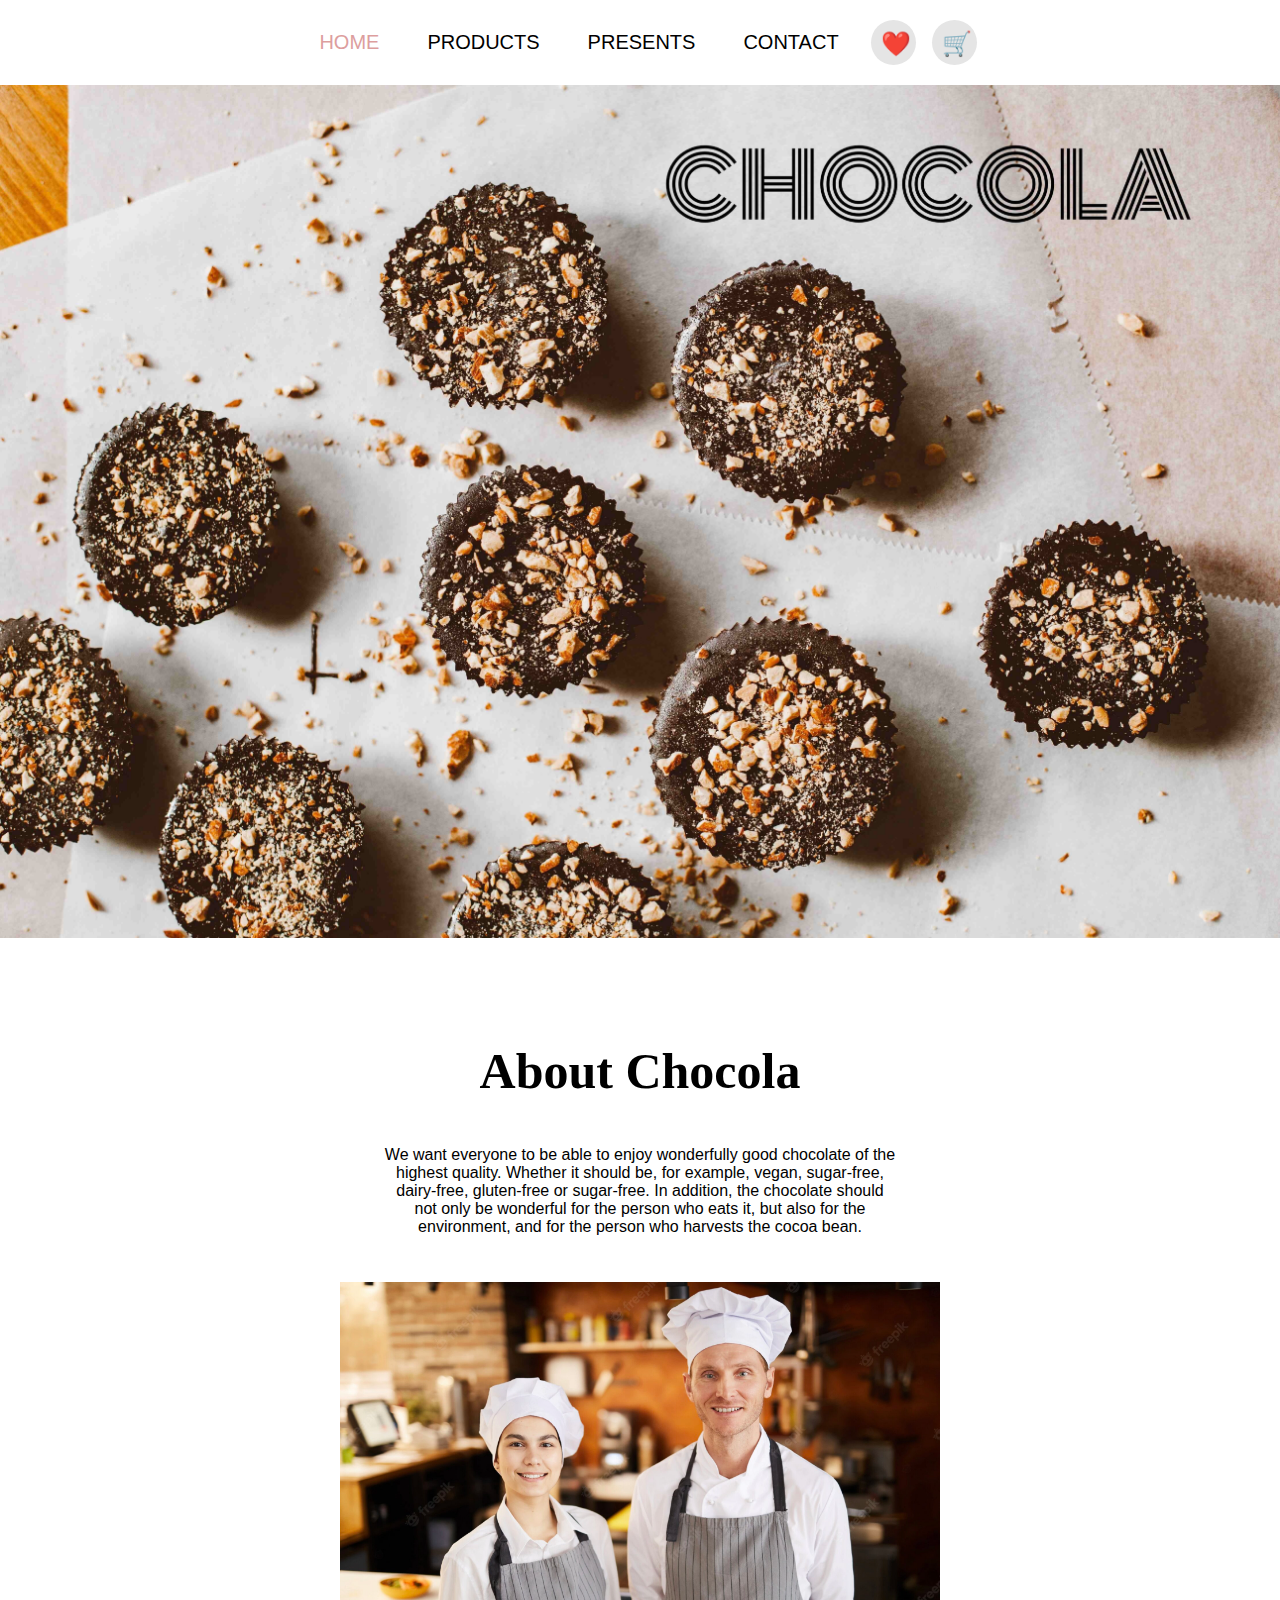
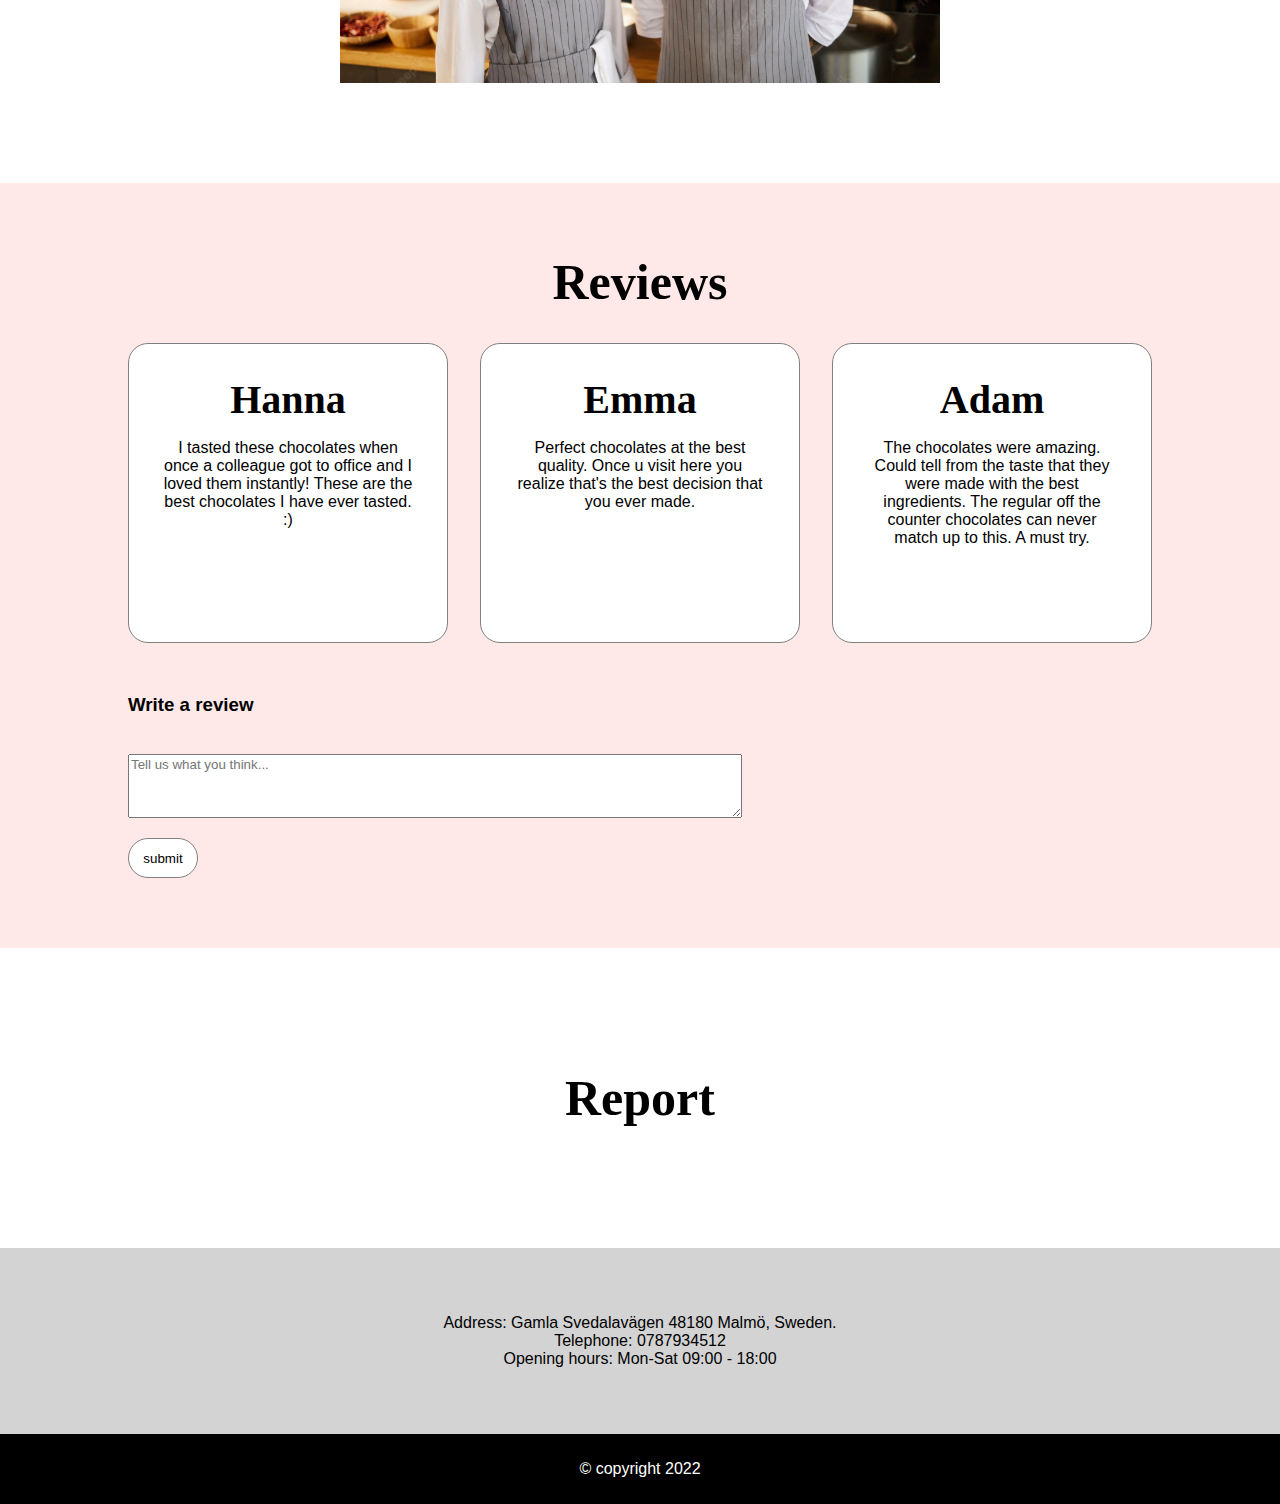
==== index.html @ a3780b0a "initial commit" ====
<!DOCTYPE html>

<html lang="en">
  <head>
    <meta charset="UTF-8" />
    <link rel="stylesheet" href="style.css" />
    <title>Chocola homepage</title>
  </head>

  <body>
    <header class="header">
      <ul class="nav">
        <li class="nav-item">
          <a class="nav-link active" href="index.html">HOME</a>
        </li>
        <li class="nav-item">
          <a class="nav-link" href="products.html">PRODUCTS</a>
        </li>
        <li class="nav-item">
          <a class="nav-link" href="presents.html">PRESENTS</a>
        </li>
        <li class="nav-item">
          <a class="nav-link" href="contact.html">CONTACT</a>
        </li>
        <button class="header-button">❤️</button>
        <button class="header-button">🛒</button>
      </ul>
    </header>

    <div class="header-img-container">
      <img id="header-img" src="media/bg3.jpeg" alt="chocolate" />
    </div>

    <div class="about-us">
      <h2>About Chocola</h2>
      <p>
        We want everyone to be able to enjoy wonderfully good chocolate of the
        highest quality. Whether it should be, for example, vegan, sugar-free,
        dairy-free, gluten-free or sugar-free. In addition, the chocolate should
        not only be wonderful for the person who eats it, but also for the
        environment, and for the person who harvests the cocoa bean.
      </p>
      <img class="owners-img" src="media/personal2.jpeg" alt="owners" />
    </div>

    <div class="reviews-container">
      <h2>Reviews</h2>
      <div class="reviews">
        <div class="card">
          <h5 class="card-title">Hanna</h5>
          <p class="card-text">
            I tasted these chocolates when once a colleague got to office and I
            loved them instantly! These are the best chocolates I have ever
            tasted. :)
          </p>
        </div>
        <div class="card">
          <h5 class="card-title">Emma</h5>
          <p class="card-text">
            Perfect chocolates at the best quality. Once u visit here you
            realize that's the best decision that you ever made.
          </p>
        </div>
        <div class="card">
          <h5 class="card-title">Adam</h5>
          <p class="card-text">
            The chocolates were amazing. Could tell from the taste that they
            were made with the best ingredients. The regular off the counter
            chocolates can never match up to this. A must try.
          </p>
        </div>
      </div>
      <div class="write-review-container">
        <h3>Write a review</h3>
        <textarea
          class="review-textarea"
          placeholder="Tell us what you think..."
        ></textarea>
        <button class="submit-review-button">submit</button>
      </div>
    </div>

    <div class="report">
      <a class="nav-link" href="rapport.html"><h2>Report</h2></a>
    </div>

    <footer>
      <p class="address-text">
        Address: Gamla Svedalavägen 48180 Malmö, Sweden.
        <br />Telephone: 0787934512 <br />Opening hours: Mon-Sat 09:00 - 18:00
      </p>

      <div class="copyright-container">
        <p class="copyright-text">© copyright 2022</p>
      </div>
    </footer>
  </body>
</html>
---- style.css ----
body {
  margin: 0;
  min-height: 100vh;
}

*,
::after,
::before {
  box-sizing: border-box;
  font-family: sans-serif;
}

header {
  width: 100vw;
}

h1,
h2 {
  font-family: cursive;
  margin: 0;
}

h1 {
  font-size: 65px;
}

h2 {
  font-size: 50px;
}

.nav {
  display: flex;
  align-items: center;
  justify-content: center;
  gap: 1rem;
  padding: 20px;
}

ul {
  list-style-type: none;
  margin: 0;
  padding: 0;
}

a {
  color: black;
  text-decoration: none;
}

a.active {
  color: rgb(221, 158, 158);
}

a:hover {
  color: grey;
}

.nav li a {
  font-size: 20px;
  padding: 0.5rem 1rem;
  display: block;
}

.header-button {
  background-color: rgb(229, 229, 229);
  border-radius: 100%;
  border: none;
  font-size: 24px;
  width: 45px;
  height: 45px;
  padding: 10px;
  cursor: pointer;
}

.header-img-container {
  width: 100vw;
  overflow: hidden;
  display: block;
}

#header-img {
  max-width: 100%;
  height: auto;
}

.about-us {
  display: flex;
  flex-direction: column;
  align-items: center;
  gap: 30px;
  text-align: center;
  margin: 100px 30%;
}

.owners-img {
  max-width: 600px;
}

.reviews-container {
  padding: 70px 10%;
  background-color: #ffe9e8;
  display: flex;
  flex-direction: column;
  gap: 2rem;
}

.reviews-container h2 {
  text-align: center;
}

.reviews {
  display: flex;
  align-items: center;
  justify-content: center;
  gap: 2rem;
}

.card {
  flex: 1 1 0;
  width: 0;
  text-align: center;
  background-color: white;
  border: 1px solid gray;
  border-radius: 20px;
  padding: 2rem;
  height: 300px;
}

.card-title {
  margin: 0;
  font-family: cursive;
  font-size: 40px;
}

.write-review-container {
  display: flex;
  flex-direction: column;
  gap: 20px;
}

.review-textarea {
  width: 60%;
  height: 4rem;
}

.submit-review-button {
  width: 70px;
  height: 40px;
  background-color: white;
  border-radius: 20px;
  border: 0.25px solid grey;
}

.submit-review-button:hover {
  background-color: lightgrey;
  cursor: pointer;
}

.report {
  height: 300px;
  width: 100%;
  display: flex;
  align-items: center;
  justify-content: center;
}

footer {
  display: flex;
  flex-direction: column;
  justify-content: center;
  background-color: lightgrey;
  text-align: center;
}

.address-text {
  padding: 50px;
}

.copyright-container {
  text-align: center;
  color: white;
  background-color: black;
  padding: 10px;
}

/* Presents page */

.page-title {
  text-align: center;
  padding: 100px;
  font-size: 100px;
  font-family: cursive;
}

.card-deck {
  padding: 50px;
}

/* Products page */

.wrapper {
  width: 100vw;
  margin: 0 auto 100px auto;
  display: flex;
}

.gallery-nav {
  flex: 1 1 auto;
  padding: 10px;
  position: sticky;
  top: 0;
}

.gallery-nav a {
  display: block;
  font-size: 20px;
  width: 200px;
  height: 40px;
  padding: 10px 20px;
}

.discounts a {
  color: rgb(183, 51, 51);
}

main {
  flex: 2 1 auto;
  display: flex;
  flex-direction: column;
  gap: 50px;
}

.main-presents {
  margin: 100px auto;
  display: flex;
}

.gallery-name {
  font-size: 32px;
  margin: 0 20%;
}

.gallery-name a {
  color: black;
  font-family: cursive;
}

.product-group {
  display: flex;
  flex-direction: column;
  gap: 2rem;
}

.product-cards {
  display: flex;
  flex-wrap: wrap;
  gap: 1rem;
  margin: 0 20%;
}

.main-presents .product-cards {
  margin: 0 4rem;
  justify-content: space-evenly;
}

.product-card {
  border: 1px solid grey;
  border-radius: 10px;
  max-width: 300px;
  background-color: rgb(231, 231, 231);
}

.product-image-container {
  background-color: white;
  border-radius: 10px 10px 0 0;
  height: 240px;
}

.product-card img {
  width: 100%;
  border-radius: 10px 10px 0 0;
}

.product-info {
  display: flex;
  justify-content: space-between;
  padding: 10px;
}

.product-title {
  margin: 0;
}

.card-actions {
  display: flex;
}

.card-actions button {
  background-color: rgb(229, 229, 229);
  border-radius: 100%;
  border: none;
  font-size: 24px;
}

.card-actions button:hover {
  cursor: pointer;
}

/* contact us page */

.form-container {
  width: 100%;
  min-height: 60vh;
  margin: 50px 0;
}

.form-container form {
  margin: 0 auto;
  width: 900px;
}

.form-group {
  margin-bottom: 1rem;
  display: flex;
  gap: 0.5rem;
  flex-direction: column;
}

input.form-control {
  height: 2rem;
  padding: 0.375rem 0.75rem;
}
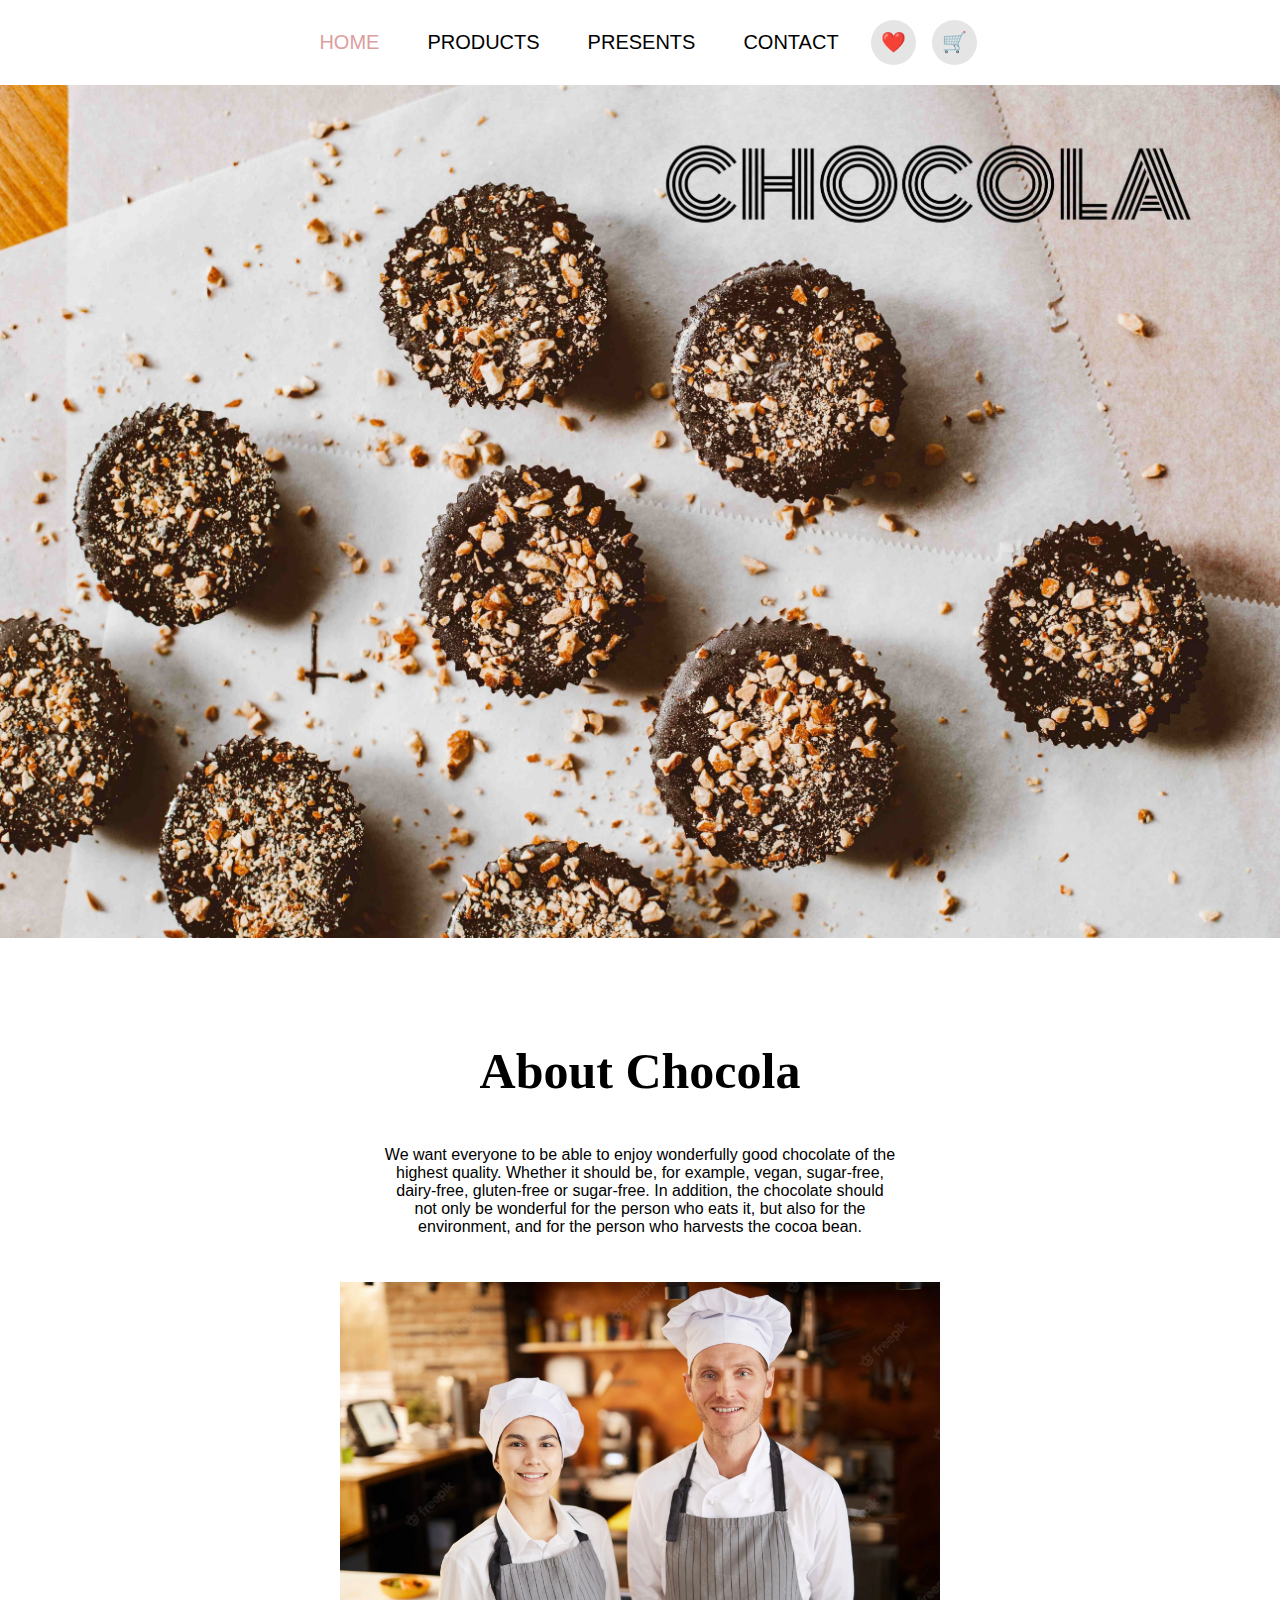
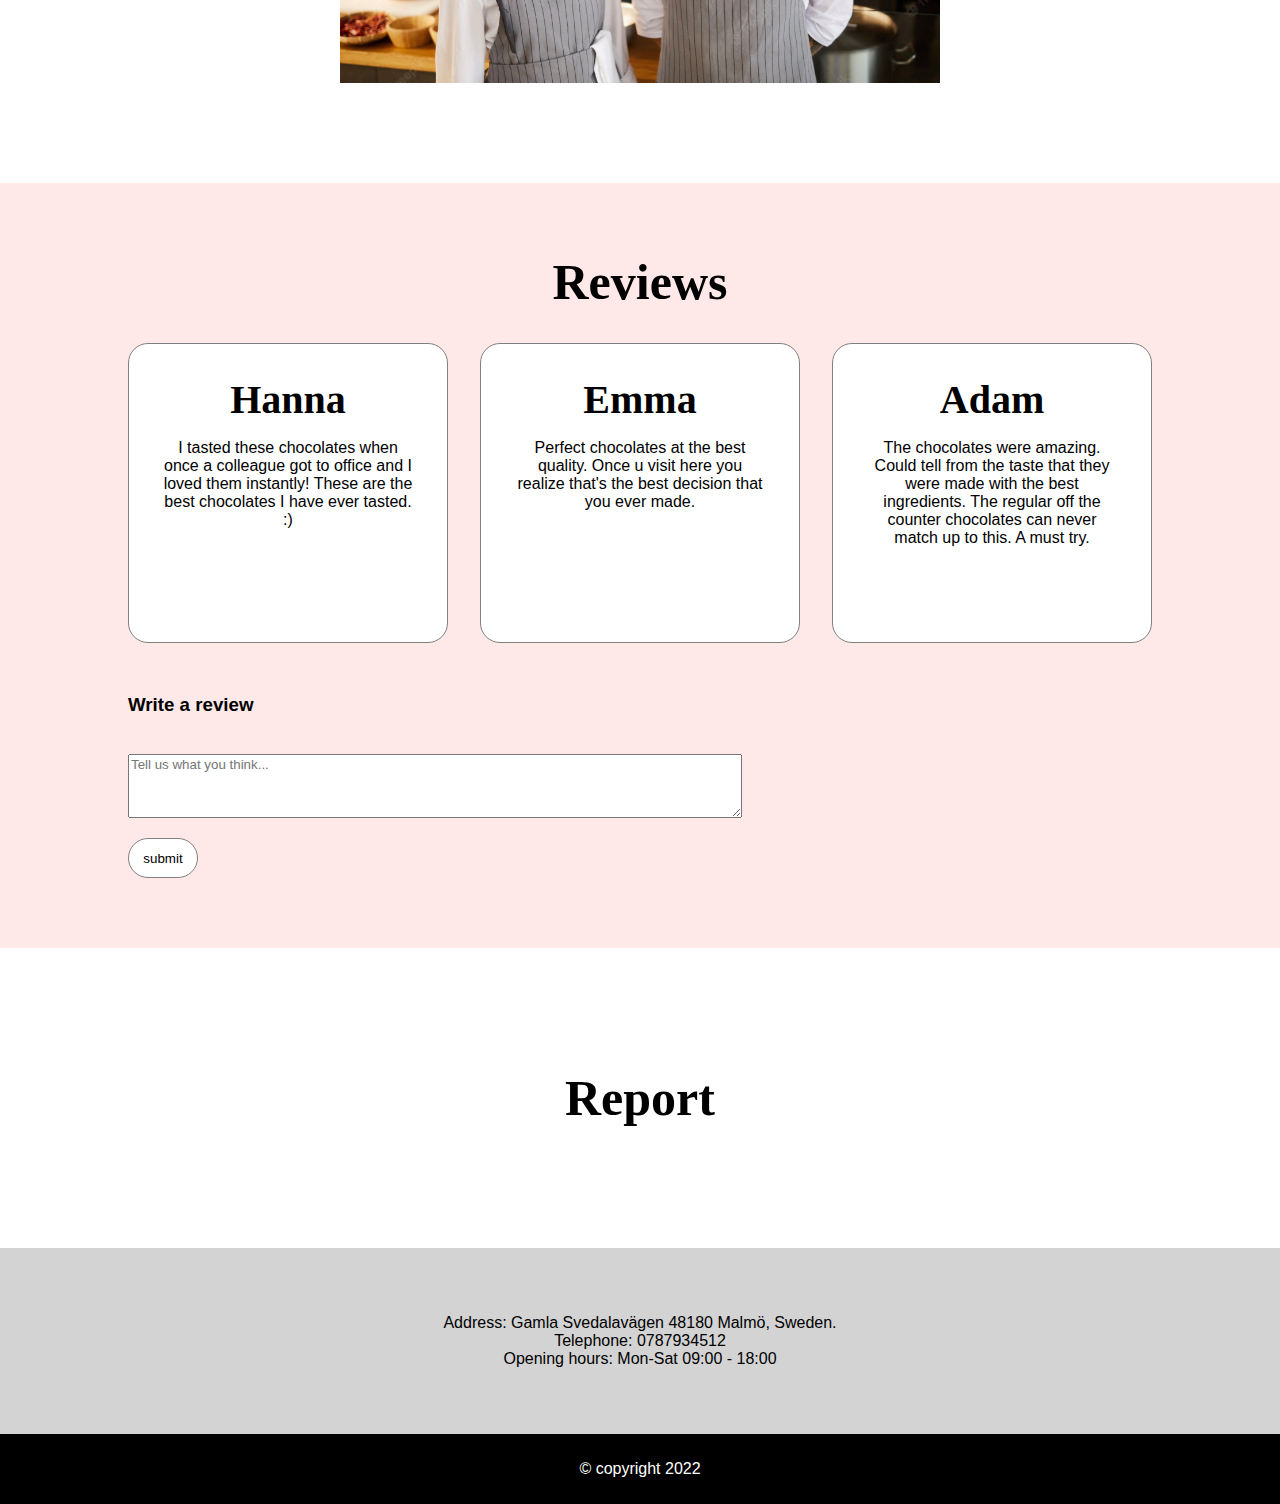
==== commit 5e065e2d: "icon changed" ====
--- a/index.html
+++ b/index.html
@@ -22,8 +22,12 @@
         <li class="nav-item">
           <a class="nav-link" href="contact.html">CONTACT</a>
         </li>
-        <button class="header-button">❤️</button>
-        <button class="header-button">🛒</button>
+        <li class="nav-item">
+          <a class="nav-link header-button" href="#">❤️</a>
+        </li>
+        <li class="nav-item">
+          <a class="nav-link header-button" href="#">🛒</a>
+        </li>
       </ul>
     </header>
 
@@ -40,6 +44,7 @@
         not only be wonderful for the person who eats it, but also for the
         environment, and for the person who harvests the cocoa bean.
       </p>
+
       <img class="owners-img" src="media/personal2.jpeg" alt="owners" />
     </div>
 
--- a/style.css
+++ b/style.css
@@ -61,15 +61,14 @@
   display: block;
 }
 
-.header-button {
+.nav li a.header-button {
   background-color: rgb(229, 229, 229);
   border-radius: 100%;
   border: none;
-  font-size: 24px;
   width: 45px;
   height: 45px;
   padding: 10px;
-  cursor: pointer;
+  text-align: center;
 }
 
 .header-img-container {
